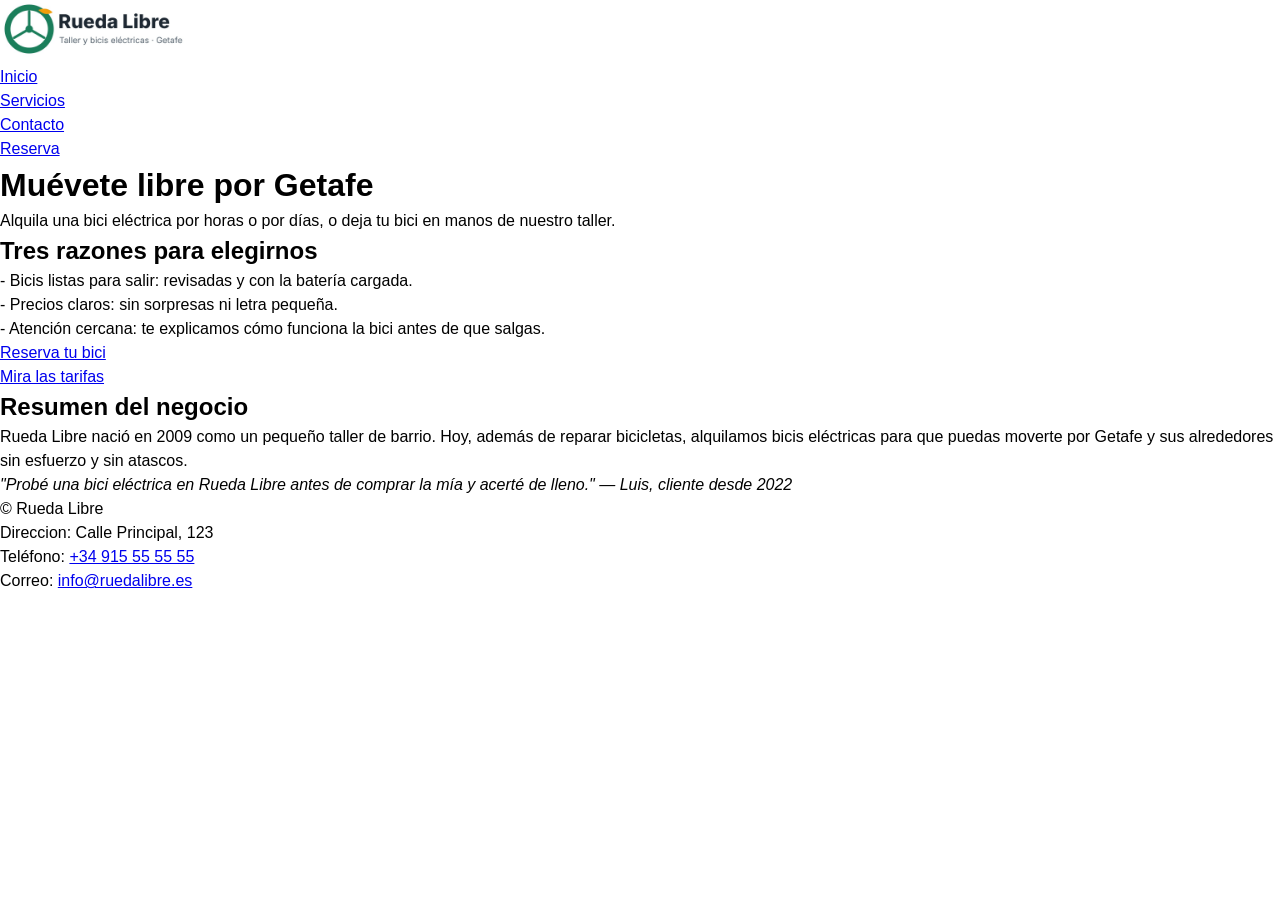
==== index.html @ 60df4cfa "Quitar tìtulo de la cabecera para dejar solo el logo" ====
<!DOCTYPE html>
<!--
  Página: Inicio · Rueda Libre
  Equipo: NOMBRE DEL EQUIPO
  Última revisión: FECHA
-->
<html lang="es">
<head>
  <meta charset="utf-8">
  <link rel="stylesheet" href="css/estilos.css">
  <meta name="viewport" content="width=device-width, initial-scale=1">
  <!-- TODO: título único y descriptivo, por ejemplo «Inicio · Rueda Libre» -->
  <title>Inicio · Rueda Libre</title>
  <!-- TODO (sesión 8): enlaza aquí tu hoja de estilos -->
</head>
<body>
  <header>
    <!-- TODO: nombre o logo del negocio -->
     <img src="./assets/logo.jpg" alt="Logo de Rueda Libre" class="servicios__logo" width="200">
    <nav aria-label="Principal">
      <ul>
        <li><a href="index.html" aria-current="page">Inicio</a></li>
        <li><a href="servicios.html">Servicios</a></li>
        <li><a href="contacto.html">Contacto</a></li>
        <li><a href="tarifas.html">Reserva</a></li>
      </ul>
    </nav>
  </header>

  <main>
    <!-- TODO: un único h1 con el título de la página -->
    <h1>Muévete libre por Getafe</h1>
    <!-- TODO (sesión 3): sustituye por el texto real de la carpeta «textos» -->
    <p>Alquila una bici eléctrica por horas o por días, o deja tu bici en manos de nuestro taller.</p>

    <div class="razones">
      <h2>Tres razones para elegirnos</h2>
      <p class="razon">- Bicis listas para salir: revisadas y con la batería cargada.</p>
      <p class="razon">- Precios claros: sin sorpresas ni letra pequeña.</p>
      <p class="razon">- Atención cercana: te explicamos cómo funciona la bici antes de que salgas.</p>
    </div>

    <div class="acciones">
      <a href="reserva.html">Reserva tu bici</a>
      <br>
      <a href="tarifas.html">Mira las tarifas</a>
    </div>

    <div class="resumen-negocio">
      <h2>Resumen del negocio</h2>
      <p>Rueda Libre nació en 2009 como un pequeño taller de barrio. Hoy, además de reparar bicicletas, alquilamos bicis eléctricas para que puedas moverte por Getafe y sus alrededores sin esfuerzo y sin atascos.</p>
    </div>

    <div class="citas">
      <cite class="cita-cliente">"Probé una bici eléctrica en Rueda Libre antes de comprar la mía y acerté de lleno." — Luis, cliente desde 2022</cite>
    </div>

  </main>

  <footer>
    <!-- TODO: dirección, teléfono (tel:) y correo (mailto:) -->
    <p>&copy; Rueda Libre</p>
    <p>Direccion: Calle Principal, 123</p>
    <p>Teléfono: <a href="tel:+34915555555">+34 915 55 55 55</a></p>
    <p>Correo: <a href="mailto:info@ruedalibre.es">info@ruedalibre.es</a></p>
  </footer>
</body>
</html>
---- css/estilos.css ----
/* ==========================
   RUEDA LIBRE · estilos.css
   Equipo: NOMBRE DEL EQUIPO
   ========================== */

/* 1. Variables (sesión 8) */

/* 2. Base */
*{
  box-sizing: border-box;
  margin: 0;
  padding: 0;
}

body {
  font-family: sans-serif;
  line-height: 1.5;
 
}

/* 3. Estructura de página (sesiones 9 y 10) */

/* 4. Componentes */

/* 5. Consultas de medios (sesión 10) */
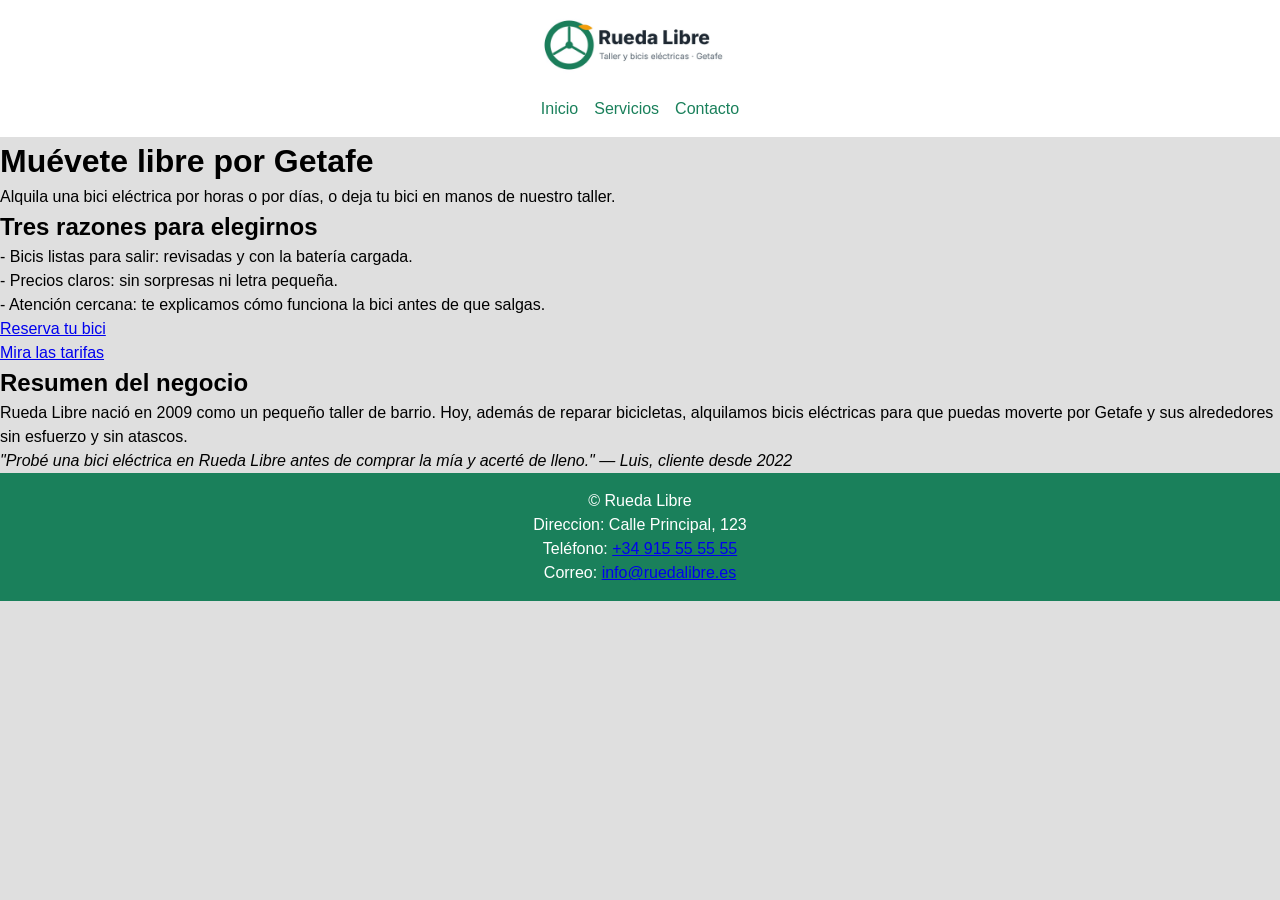
==== commit 9e120caf: "Text align" ====
--- a/index.html
+++ b/index.html
@@ -22,7 +22,6 @@
         <li><a href="index.html" aria-current="page">Inicio</a></li>
         <li><a href="servicios.html">Servicios</a></li>
         <li><a href="contacto.html">Contacto</a></li>
-        <li><a href="tarifas.html">Reserva</a></li>
       </ul>
     </nav>
   </header>
--- a/css/estilos.css
+++ b/css/estilos.css
@@ -6,7 +6,7 @@
 /* 1. Variables (sesión 8) */
 
 /* 2. Base */
-*{
+* {
   box-sizing: border-box;
   margin: 0;
   padding: 0;
@@ -15,11 +15,56 @@
 body {
   font-family: sans-serif;
   line-height: 1.5;
- 
+  background-color: #dfdfdf;
 }
 
 /* 3. Estructura de página (sesiones 9 y 10) */
 
+header {
+  background-color: #fff;
+  color: #1a805b;
+  padding: 1rem;
+  text-align: center;
+
+  nav {
+    margin-top: 1rem;
+
+    ul {
+      list-style: none;
+      display: flex;
+      justify-content: center;
+      gap: 1rem;
+
+      li {
+        a {
+          color: #1a805b;
+          text-decoration: none;
+
+          &:hover {
+            text-decoration: underline;
+            color: #1bd490;
+          }
+        }
+      }
+    }
+  }
+}
+
+.servicios__main{
+  display: flex;
+  flex-direction: column;
+  justify-content: center;
+  align-items: center;
+  text-align: center;
+}
+
+footer {
+  background-color: #1a805b;
+  color: #fff;
+  padding: 1rem;
+  text-align: center;
+}
+
 /* 4. Componentes */
 
-/* 5. Consultas de medios (sesión 10) */
+/* 5. Consultas de medios (sesión 10) */
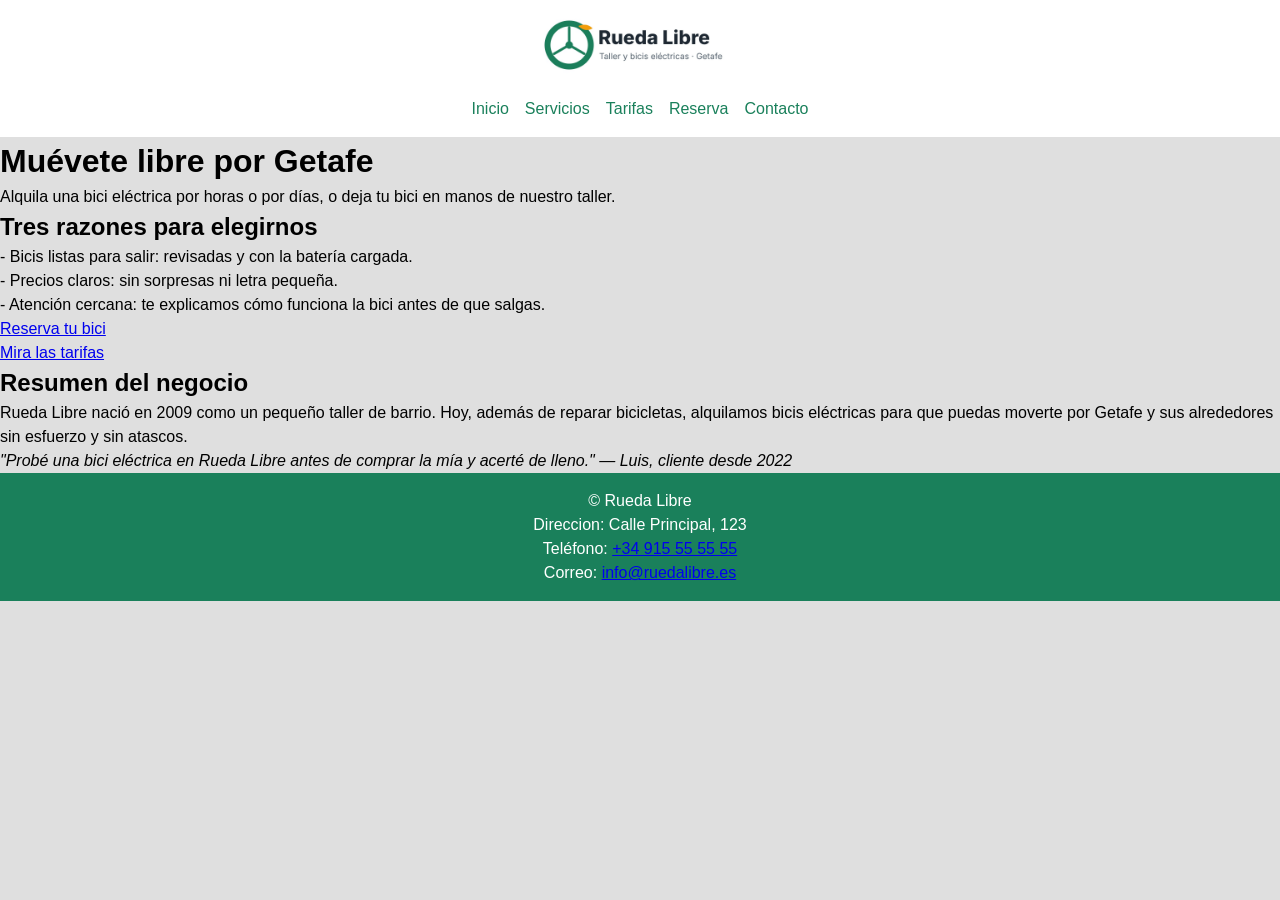
==== commit 31878704: "Ampliación del menu principal en todas las secciones." ====
--- a/index.html
+++ b/index.html
@@ -21,6 +21,8 @@
       <ul>
         <li><a href="index.html" aria-current="page">Inicio</a></li>
         <li><a href="servicios.html">Servicios</a></li>
+        <li><a href="tarifas.html">Tarifas</a></li>
+        <li><a href="reserva.html">Reserva</a></li>
         <li><a href="contacto.html">Contacto</a></li>
       </ul>
     </nav>
--- a/css/estilos.css
+++ b/css/estilos.css
@@ -29,7 +29,7 @@
   nav {
     margin-top: 1rem;
 
-    ul {
+    ul {      
       list-style: none;
       display: flex;
       justify-content: center;
@@ -50,12 +50,36 @@
   }
 }
 
-.servicios__main{
+.servicios__main, .reserva__main, .tarifas__main {
   display: flex;
   flex-direction: column;
   justify-content: center;
-  align-items: center;
+  align-items: center; 
+}
+article ul{
+  list-style: none;
+  padding: 0;
+  margin: 0;
+  
+}
+
+main section {
+  list-style-position: inside;
+  width: 80%;
+  li, p, h2, dd, dt {
+    text-align: left; 
+  } 
+}
+
+
+section {
   text-align: center;
+  padding: 2rem;
+  margin: 1rem;
+  background-color: #fff;
+  border-radius: 0.5rem;
+  box-shadow: 0 0.5rem 1rem rgba(0, 0, 0, 0.9);
+  
 }
 
 footer {
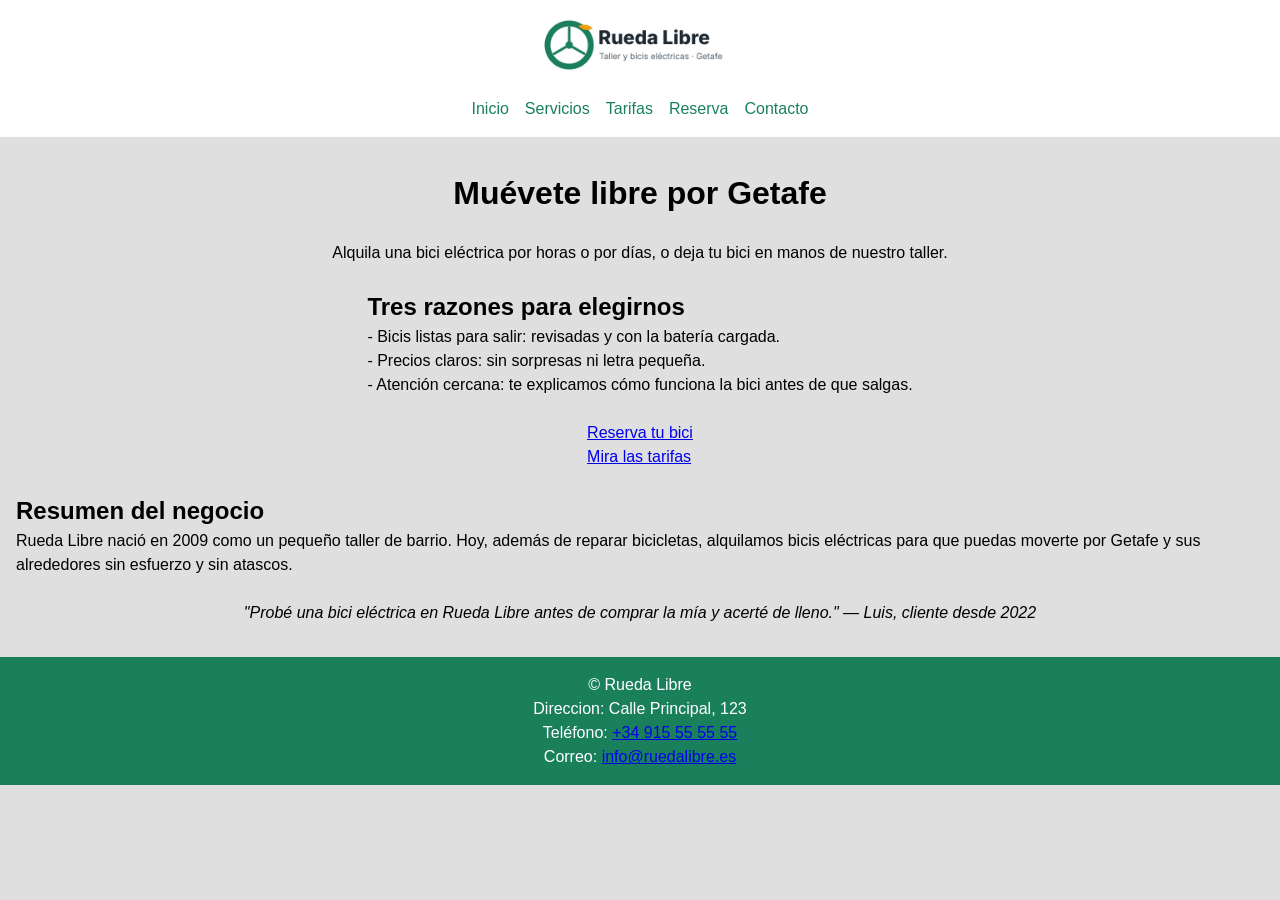
==== commit e26a708c: "Modificacion css" ====
--- a/index.html
+++ b/index.html
@@ -28,7 +28,7 @@
     </nav>
   </header>
 
-  <main>
+  <main class="inicio__main">
     <!-- TODO: un único h1 con el título de la página -->
     <h1>Muévete libre por Getafe</h1>
     <!-- TODO (sesión 3): sustituye por el texto real de la carpeta «textos» -->
@@ -47,7 +47,7 @@
       <a href="tarifas.html">Mira las tarifas</a>
     </div>
 
-    <div class="resumen-negocio">
+    <div class="resumen__negocio">
       <h2>Resumen del negocio</h2>
       <p>Rueda Libre nació en 2009 como un pequeño taller de barrio. Hoy, además de reparar bicicletas, alquilamos bicis eléctricas para que puedas moverte por Getafe y sus alrededores sin esfuerzo y sin atascos.</p>
     </div>
--- a/css/estilos.css
+++ b/css/estilos.css
@@ -50,35 +50,48 @@
   }
 }
 
-.servicios__main, .reserva__main, .tarifas__main {
+.inicio__main,
+.servicios__main,
+.reserva__main,
+.tarifas__main {
   display: flex;
   flex-direction: column;
-  justify-content: center;
-  align-items: center; 
-}
-article ul{
-  list-style: none;
-  padding: 0;
-  margin: 0;
-  
-}
-
-main section {
-  list-style-position: inside;
-  width: 80%;
-  li, p, h2, dd, dt {
-    text-align: left; 
-  } 
+  align-items: center;
+  gap: 1.5rem;
+  padding: 2rem 1rem; /* Evita que las tarjetas toquen los bordes en pantallas pequeñas */
 }
 
 
-section {
+.resumen-negocio {
   text-align: center;
   padding: 2rem;
   margin: 1rem;
   background-color: #fff;
   border-radius: 0.5rem;
   box-shadow: 0 0.5rem 1rem rgba(0, 0, 0, 0.9);
+  
+}
+
+.alquiler__bicicletas,
+.taller__reparaciones,
+.revision__bicicletas,
+.rutas__guiadas,
+.glosario__cliente
+{
+  width: 80%;
+  text-align: center;
+  padding: 2rem;
+  margin: 1rem auto; /* 'auto' a los lados centra la tarjeta al tener width: 80% */
+  background-color: #fff;
+  border-radius: 0.5rem;
+  box-shadow: 0 0.5rem 1rem rgba(0, 0, 0, 0.15); /* Opacidad suavizada */
+}
+
+
+article ul{
+  list-style: none;
+  padding: 0;
+  margin: 0;
   
 }
 
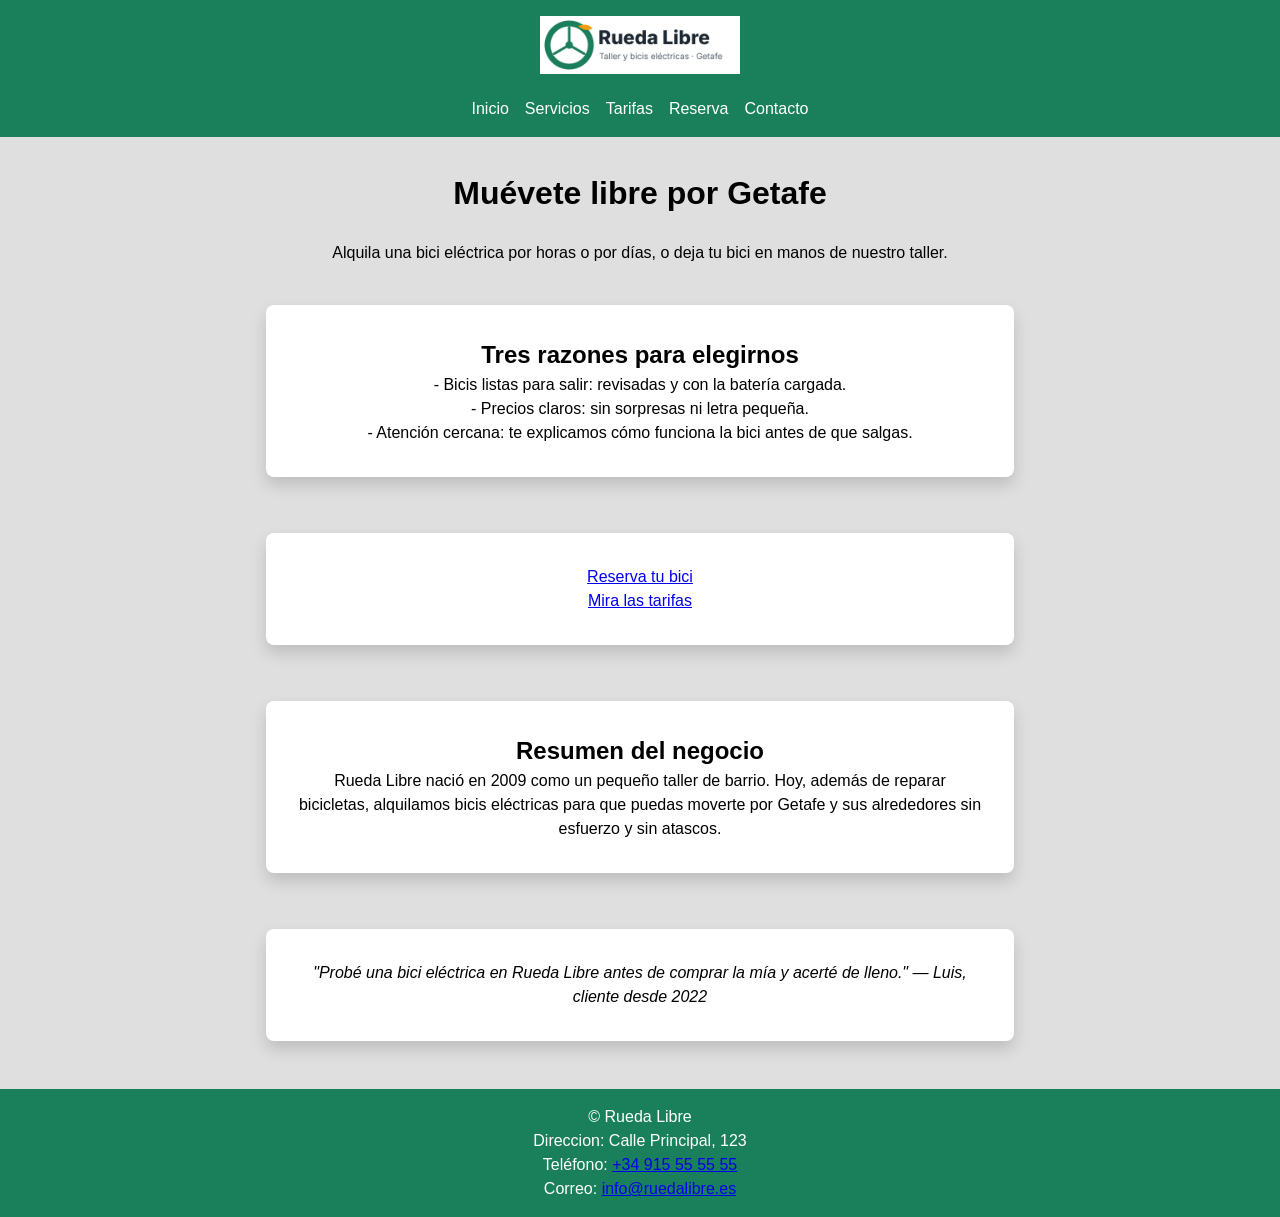
==== commit 6502d312: "Actualizacion en general: css, favicon." ====
--- a/index.html
+++ b/index.html
@@ -8,6 +8,7 @@
 <head>
   <meta charset="utf-8">
   <link rel="stylesheet" href="css/estilos.css">
+  <link rel="icon" href="./assets/favicon.ico" type="image/x-icon">
   <meta name="viewport" content="width=device-width, initial-scale=1">
   <!-- TODO: título único y descriptivo, por ejemplo «Inicio · Rueda Libre» -->
   <title>Inicio · Rueda Libre</title>
@@ -34,14 +35,14 @@
     <!-- TODO (sesión 3): sustituye por el texto real de la carpeta «textos» -->
     <p>Alquila una bici eléctrica por horas o por días, o deja tu bici en manos de nuestro taller.</p>
 
-    <div class="razones">
+    <div class="razones__inicio">
       <h2>Tres razones para elegirnos</h2>
       <p class="razon">- Bicis listas para salir: revisadas y con la batería cargada.</p>
       <p class="razon">- Precios claros: sin sorpresas ni letra pequeña.</p>
       <p class="razon">- Atención cercana: te explicamos cómo funciona la bici antes de que salgas.</p>
     </div>
 
-    <div class="acciones">
+    <div class="acciones__inicio">
       <a href="reserva.html">Reserva tu bici</a>
       <br>
       <a href="tarifas.html">Mira las tarifas</a>
@@ -49,10 +50,11 @@
 
     <div class="resumen__negocio">
       <h2>Resumen del negocio</h2>
-      <p>Rueda Libre nació en 2009 como un pequeño taller de barrio. Hoy, además de reparar bicicletas, alquilamos bicis eléctricas para que puedas moverte por Getafe y sus alrededores sin esfuerzo y sin atascos.</p>
+      <p>Rueda Libre nació en 2009 como un pequeño taller de barrio. Hoy, además de reparar bicicletas, 
+        alquilamos bicis eléctricas para que puedas moverte por Getafe y sus alrededores sin esfuerzo y sin atascos.</p>
     </div>
 
-    <div class="citas">
+    <div class="citas__clientes">
       <cite class="cita-cliente">"Probé una bici eléctrica en Rueda Libre antes de comprar la mía y acerté de lleno." — Luis, cliente desde 2022</cite>
     </div>
 
--- a/css/estilos.css
+++ b/css/estilos.css
@@ -12,16 +12,30 @@
   padding: 0;
 }
 
+@media (prefers-reduced-motion: no-preference) {
+  html {
+    scroll-behavior: smooth;
+  }
+}
+
 body {
+  min-height: 100vh;
+  display: flex;           /* 1. Convierte body en contenedor flex */
+  flex-direction: column;  /* 2. Apila header, main y footer en vertical */
   font-family: sans-serif;
   line-height: 1.5;
   background-color: #dfdfdf;
 }
 
+main {
+  flex: 1;                 /* 3. Empuja el footer siempre hasta el fondo */
+}
+
+
 /* 3. Estructura de página (sesiones 9 y 10) */
 
 header {
-  background-color: #fff;
+  background-color: #1a805b;
   color: #1a805b;
   padding: 1rem;
   text-align: center;
@@ -37,11 +51,13 @@
 
       li {
         a {
-          color: #1a805b;
+          /*color: #1a805b;*/
+          color: #ffffff;
           text-decoration: none;
+          transition: filter 0.2s ease, color 0.2s ease; /* Suaviza el cambio */
 
           &:hover {
-            text-decoration: underline;
+            filter: brightness(0.8); /* Aumenta el brillo un 25% */
             color: #1bd490;
           }
         }
@@ -50,10 +66,14 @@
   }
 }
 
+
+
+
 .inicio__main,
 .servicios__main,
-.reserva__main,
-.tarifas__main {
+.reservas__main,
+.tarifas__main,
+.contacto__main {
   display: flex;
   flex-direction: column;
   align-items: center;
@@ -62,15 +82,33 @@
 }
 
 
-.resumen-negocio {
+
+
+.razones__inicio, .acciones__inicio, .resumen__negocio, .citas__clientes {
+  width: 60%;
   text-align: center;
   padding: 2rem;
   margin: 1rem;
   background-color: #fff;
   border-radius: 0.5rem;
-  box-shadow: 0 0.5rem 1rem rgba(0, 0, 0, 0.9);
+  box-shadow: 0 0.5rem 1rem rgba(0, 0, 0, 0.15);
   
 }
+
+
+
+.tarifas__tabla, .horario__tabla {
+  width: 60%;
+  border-collapse: collapse;
+  margin: 1rem auto;
+   text-align: center;
+  padding: 2rem;
+  margin: 1rem;
+  background-color: #fff;
+  border-radius: 0.5rem;
+  box-shadow: 0 0.5rem 1rem rgba(0, 0, 0, 0.15); /* Centra la tabla horizontalmente */
+}
+
 
 .alquiler__bicicletas,
 .taller__reparaciones,
@@ -78,17 +116,37 @@
 .rutas__guiadas,
 .glosario__cliente
 {
-  width: 80%;
+  width: 60%;
   text-align: center;
   padding: 2rem;
-  margin: 1rem auto; /* 'auto' a los lados centra la tarjeta al tener width: 80% */
+  margin: 1rem ; /* 'auto' a los lados centra la tarjeta al tener width: 80% */
   background-color: #fff;
   border-radius: 0.5rem;
   box-shadow: 0 0.5rem 1rem rgba(0, 0, 0, 0.15); /* Opacidad suavizada */
 }
 
+.reservas__formulario {
+  width: 60%;
+  text-align: center;
+  padding: 2rem;
+  margin: 1rem; /* 'auto' a los lados centra la tarjeta al tener width: 80% */
+  background-color: #fff;
+  border-radius: 0.5rem;
+  box-shadow: 0 0.5rem 1rem rgba(0, 0, 0, 0.15); /* Opacidad suavizada */
+}
 
-article ul{
+/*Contacto*/
+.sede__contacto, .como-llegar {
+  width: 60%;
+  text-align: center;
+  padding: 2rem;
+  margin: 1rem; /* 'auto' a los lados centra la tarjeta al tener width: 80% */
+  background-color: #fff;
+  border-radius: 0.5rem;
+  box-shadow: 0 0.5rem 1rem rgba(0, 0, 0, 0.15); /* Opacidad suavizada */
+}
+
+article ul, div ul{
   list-style: none;
   padding: 0;
   margin: 0;
@@ -96,6 +154,7 @@
 }
 
 footer {
+  
   background-color: #1a805b;
   color: #fff;
   padding: 1rem;
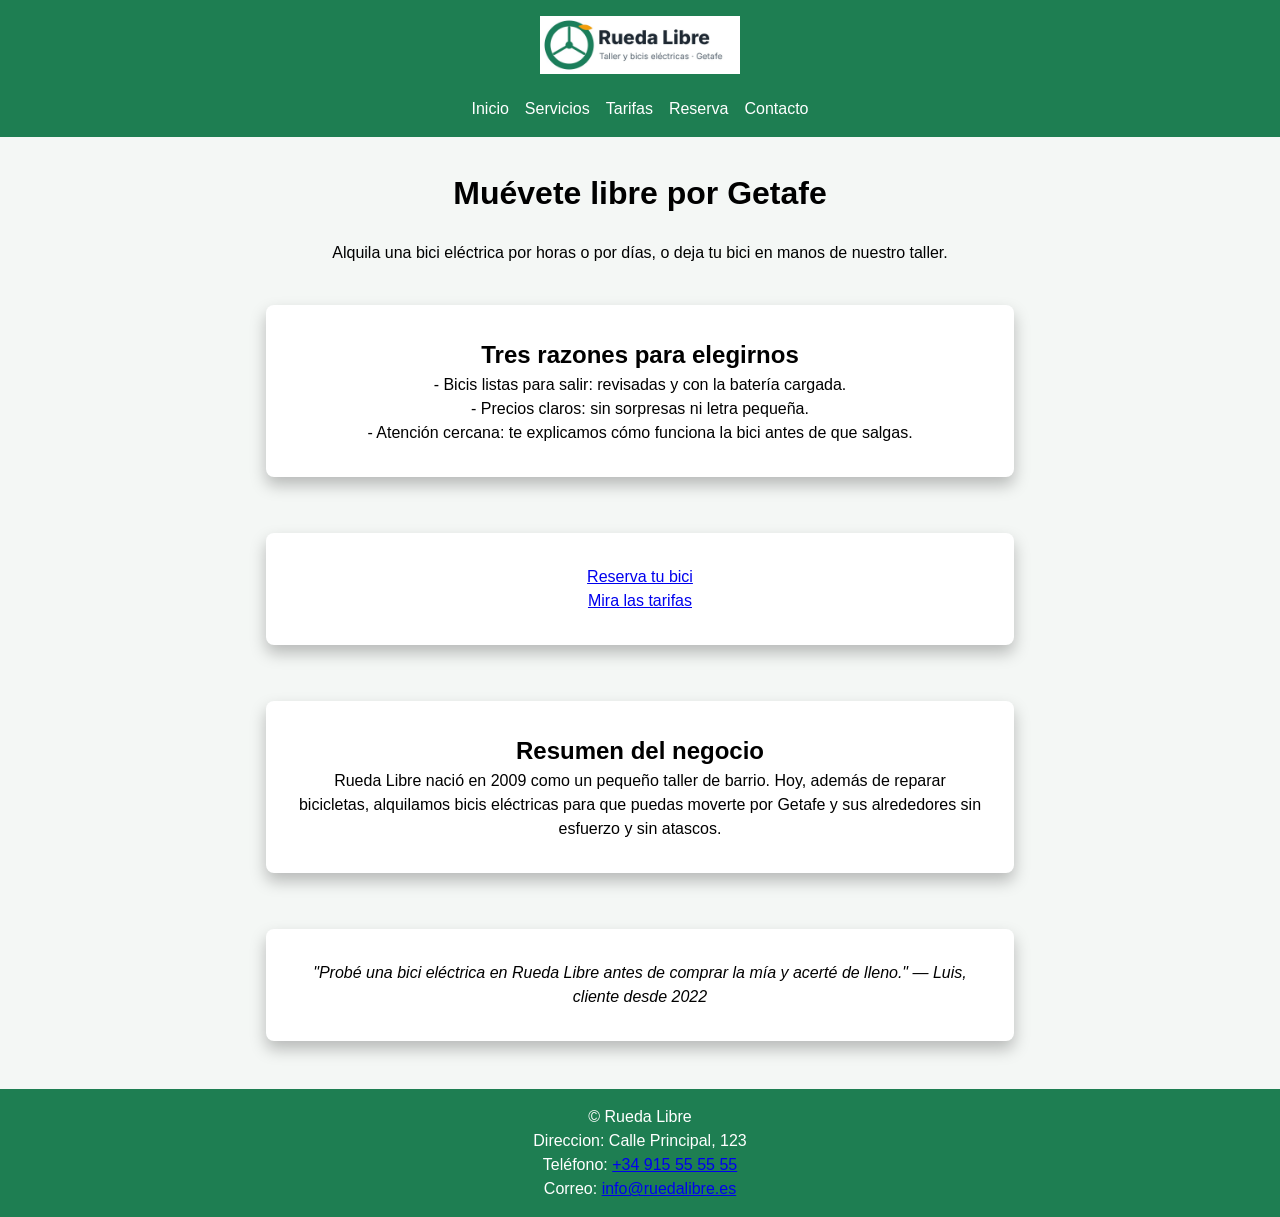
==== commit 500b8fd9: "Agregar Clase a todos los nav" ====
--- a/index.html
+++ b/index.html
@@ -18,7 +18,7 @@
   <header>
     <!-- TODO: nombre o logo del negocio -->
      <img src="./assets/logo.jpg" alt="Logo de Rueda Libre" class="servicios__logo" width="200">
-    <nav aria-label="Principal">
+    <nav class="inicio__nav" aria-label="Principal">
       <ul>
         <li><a href="index.html" aria-current="page">Inicio</a></li>
         <li><a href="servicios.html">Servicios</a></li>
--- a/css/estilos.css
+++ b/css/estilos.css
@@ -24,7 +24,8 @@
   flex-direction: column;  /* 2. Apila header, main y footer en vertical */
   font-family: sans-serif;
   line-height: 1.5;
-  background-color: #dfdfdf;
+  /*background-color: #dfdfdf;*/
+  background-color: #F4F7F5; /* Color de fondo más claro */
 }
 
 main {
@@ -35,7 +36,7 @@
 /* 3. Estructura de página (sesiones 9 y 10) */
 
 header {
-  background-color: #1a805b;
+  background-color: #1E7E52;
   color: #1a805b;
   padding: 1rem;
   text-align: center;
@@ -91,7 +92,7 @@
   margin: 1rem;
   background-color: #fff;
   border-radius: 0.5rem;
-  box-shadow: 0 0.5rem 1rem rgba(0, 0, 0, 0.15);
+  box-shadow: 0 0.5rem 1rem rgba(0, 0, 0, 0.25);
   
 }
 
@@ -122,7 +123,7 @@
   margin: 1rem ; /* 'auto' a los lados centra la tarjeta al tener width: 80% */
   background-color: #fff;
   border-radius: 0.5rem;
-  box-shadow: 0 0.5rem 1rem rgba(0, 0, 0, 0.15); /* Opacidad suavizada */
+  box-shadow: 0 0.5rem 1rem rgba(0, 0, 0, 0.25); /* Opacidad suavizada */
 }
 
 .reservas__formulario {
@@ -132,7 +133,7 @@
   margin: 1rem; /* 'auto' a los lados centra la tarjeta al tener width: 80% */
   background-color: #fff;
   border-radius: 0.5rem;
-  box-shadow: 0 0.5rem 1rem rgba(0, 0, 0, 0.15); /* Opacidad suavizada */
+  box-shadow: 0 0.5rem 1rem rgba(0, 0, 0, 0.25); /* Opacidad suavizada */
 }
 
 /*Contacto*/
@@ -143,7 +144,7 @@
   margin: 1rem; /* 'auto' a los lados centra la tarjeta al tener width: 80% */
   background-color: #fff;
   border-radius: 0.5rem;
-  box-shadow: 0 0.5rem 1rem rgba(0, 0, 0, 0.15); /* Opacidad suavizada */
+  box-shadow: 0 0.5rem 1rem rgba(0, 0, 0, 0.25); /* Opacidad suavizada */
 }
 
 article ul, div ul{
@@ -155,7 +156,7 @@
 
 footer {
   
-  background-color: #1a805b;
+  background-color: #1E7E52;
   color: #fff;
   padding: 1rem;
   text-align: center;
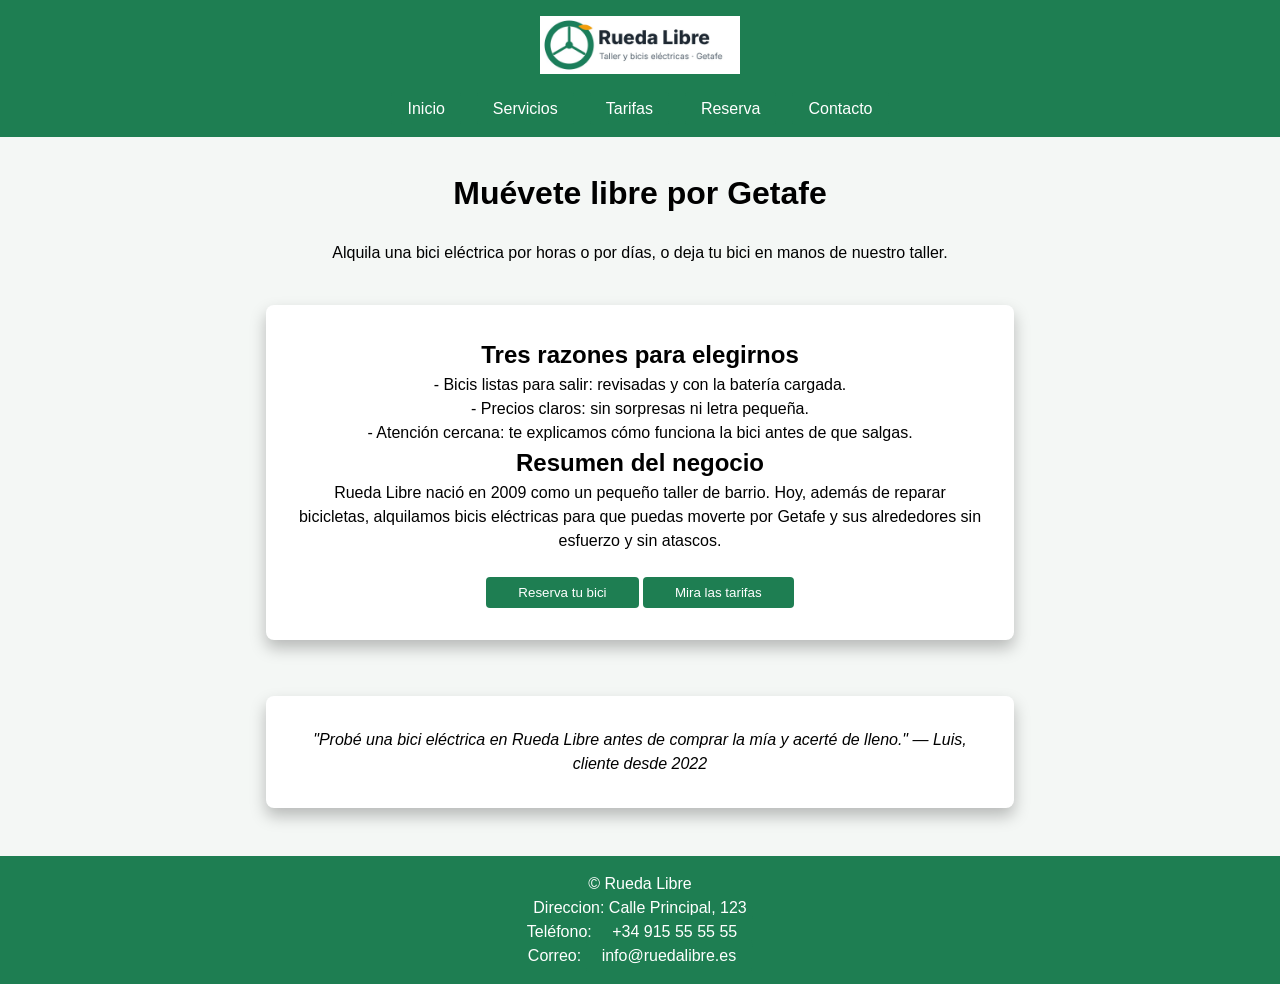
==== commit 3ae9074c: "index renovado" ====
--- a/index.html
+++ b/index.html
@@ -40,22 +40,18 @@
       <p class="razon">- Bicis listas para salir: revisadas y con la batería cargada.</p>
       <p class="razon">- Precios claros: sin sorpresas ni letra pequeña.</p>
       <p class="razon">- Atención cercana: te explicamos cómo funciona la bici antes de que salgas.</p>
-    </div>
 
-    <div class="acciones__inicio">
-      <a href="reserva.html">Reserva tu bici</a>
+      <h2>Resumen del negocio</h2>
+      <p>Rueda Libre nació en 2009 como un pequeño taller de barrio. Hoy, además de reparar bicicletas, alquilamos bicis eléctricas para que puedas moverte por Getafe y sus alrededores sin esfuerzo y sin atascos.</p>
+
       <br>
-      <a href="tarifas.html">Mira las tarifas</a>
-    </div>
 
-    <div class="resumen__negocio">
-      <h2>Resumen del negocio</h2>
-      <p>Rueda Libre nació en 2009 como un pequeño taller de barrio. Hoy, además de reparar bicicletas, 
-        alquilamos bicis eléctricas para que puedas moverte por Getafe y sus alrededores sin esfuerzo y sin atascos.</p>
+      <button><a href="reserva.html">Reserva tu bici</a></button>
+      <button><a href="tarifas.html">Mira las tarifas</a></button>
     </div>
 
     <div class="citas__clientes">
-      <cite class="cita-cliente">"Probé una bici eléctrica en Rueda Libre antes de comprar la mía y acerté de lleno." — Luis, cliente desde 2022</cite>
+      <cite class="cita-cliente" id="cita-cliente">"Probé una bici eléctrica en Rueda Libre antes de comprar la mía y acerté de lleno." — Luis, cliente desde 2022</cite>
     </div>
 
   </main>
@@ -67,5 +63,23 @@
     <p>Teléfono: <a href="tel:+34915555555">+34 915 55 55 55</a></p>
     <p>Correo: <a href="mailto:info@ruedalibre.es">info@ruedalibre.es</a></p>
   </footer>
+
+
+  <script>
+    let citaCliente = document.getElementById("cita-cliente");
+    let citas = [
+      '"Probé una bici eléctrica en Rueda Libre antes de comprar la mía y acerté de lleno." — Luis, cliente desde 2022',
+      '"El servicio de Rueda Libre es excelente, siempre me ayudan con cualquier problema." — Lucas, cliente desde 2021'
+    ];
+    setInterval(() => {
+      for (let i = 0; i < citas.length; i++) {
+        if (citaCliente.textContent === citas[i]) {
+          citaCliente.textContent = citas[(i + 1) % citas.length];
+          break;
+        }
+      }
+    }, 5000);
+  </script>
+
 </body>
 </html>
--- a/css/estilos.css
+++ b/css/estilos.css
@@ -96,6 +96,17 @@
   
 }
 
+.razones__inicio button, a {
+  text-decoration: none;
+  background-color: #1E7E52;
+  color: #fff;
+  border: none;
+  padding: 0.5rem 1rem;
+  border-radius: 0.25rem;
+  cursor: pointer;
+  transition: background-color 0.3s ease, transform 0.2s ease;
+}
+
 
 
 .tarifas__tabla, .horario__tabla {
